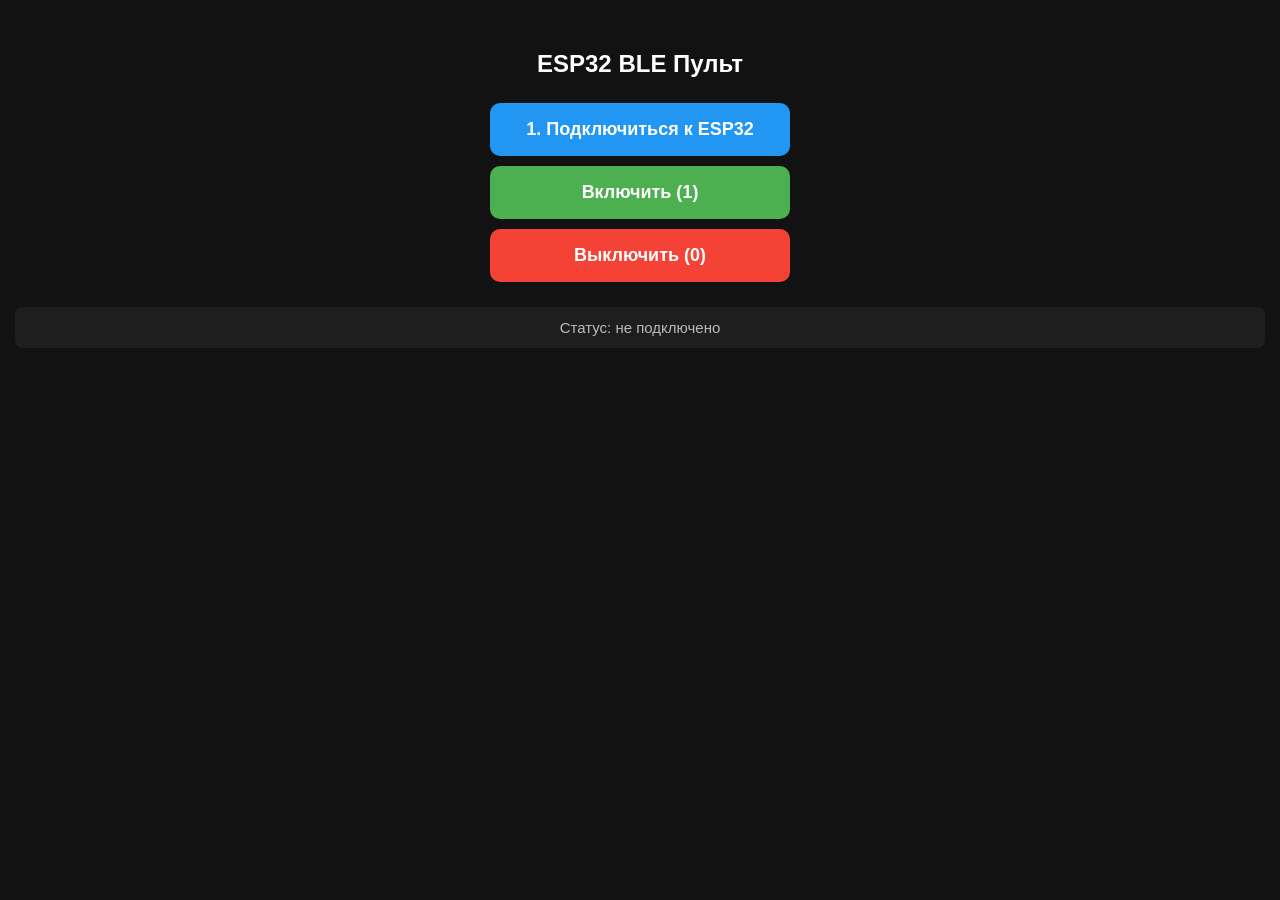
==== index.html @ 2c2a9bb5 "Create index.html" ====
<!DOCTYPE html>
<html lang="ru">
<head>
  <meta charset="UTF-8">
  <meta name="viewport" content="width=device-width, initial-scale=1.0">
  <title>ESP32 Пульт</title>
  <link rel="manifest" href="manifest.json">
  <meta name="theme-color" content="#121212">
  <style>
    body { font-family: sans-serif; text-align: center; padding: 30px 15px; background: #121212; color: #fff; margin: 0; }
    h2 { margin-bottom: 25px; }
    button { width: 85%; max-width: 300px; padding: 16px; font-size: 18px; margin: 10px auto; display: block; border-radius: 10px; border: none; cursor: pointer; font-weight: bold; }
    .connect { background: #2196F3; color: white; }
    .on { background: #4CAF50; color: white; }
    .off { background: #f44336; color: white; }
    #status { margin-top: 25px; padding: 12px; background: #1e1e1e; border-radius: 8px; color: #bbb; font-size: 15px; }
  </style>
</head>
<body>
  <h2>ESP32 BLE Пульт</h2>
  
  <button class="connect" onclick="connectBLE()">1. Подключиться к ESP32</button>
  <button class="on" onclick="sendCommand(1)">Включить (1)</button>
  <button class="off" onclick="sendCommand(0)">Выключить (0)</button>
  
  <div id="status">Статус: не подключено</div>

  <script>
    // Регистрация Service Worker для работы без интернета
    if ('serviceWorker' in navigator) {
      navigator.serviceWorker.register('sw.js');
    }

    const SERVICE_UUID = "4fafc201-1fb5-459e-8fcc-c5c9c331914b";
    const CHAR_UUID    = "beb5483e-36e1-4688-b7f5-ea07361b26a8";
    let bleCharacteristic = null;

    async function connectBLE() {
      const statusEl = document.getElementById('status');
      try {
        statusEl.innerText = "Поиск ESP32 (ждите до 15-20 сек)...";
        const device = await navigator.bluetooth.requestDevice({
          filters: [{ services: [SERVICE_UUID] }]
        });
        
        statusEl.innerText = "Подключение...";
        const server = await device.gatt.connect();
        const service = await server.getPrimaryService(SERVICE_UUID);
        bleCharacteristic = await service.getCharacteristic(CHAR_UUID);
        
        statusEl.innerText = "Подключено! Сон ESP32 отменен.";
        
        device.addEventListener('gattserverdisconnected', () => {
          statusEl.innerText = "Отключено (ESP32 ушла в цикл сна)";
          bleCharacteristic = null;
        });
      } catch (error) {
        statusEl.innerText = "Ошибка: " + error.message;
      }
    }

    async function sendCommand(val) {
      if (!bleCharacteristic) {
        alert("Сначала нажмите «Подключиться к ESP32»!");
        return;
      }
      try {
        await bleCharacteristic.writeValue(new Uint8Array([val]));
        document.getElementById('status').innerText = "Отправлена команда: " + val;
      } catch (error) {
        document.getElementById('status').innerText = "Ошибка отправки: " + error.message;
      }
    }
  </script>
</body>
</html>
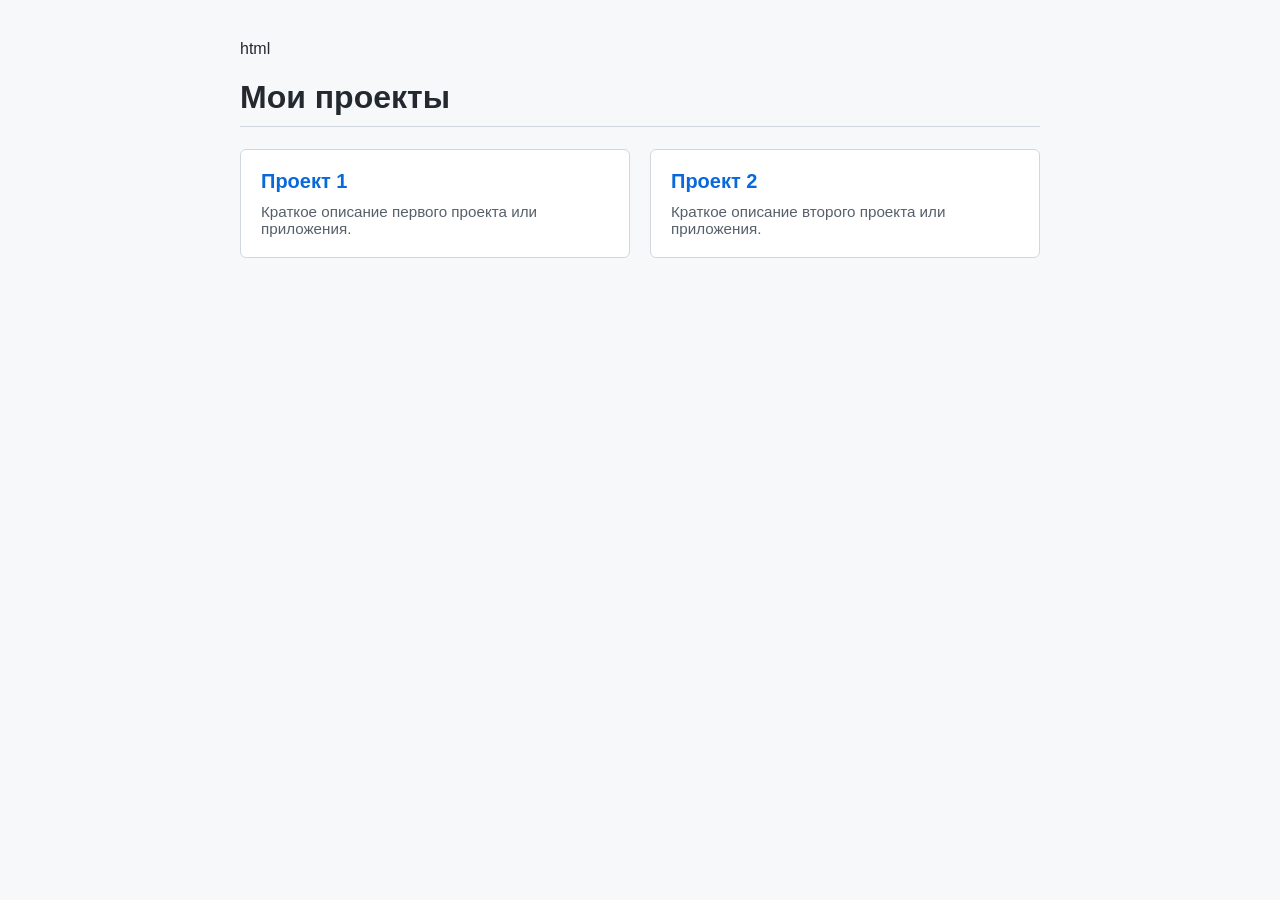
==== commit dd7762eb: "Update index.html" ====
--- a/index.html
+++ b/index.html
@@ -1,76 +1,71 @@
+html
 <!DOCTYPE html>
 <html lang="ru">
 <head>
   <meta charset="UTF-8">
   <meta name="viewport" content="width=device-width, initial-scale=1.0">
-  <title>ESP32 Пульт</title>
-  <link rel="manifest" href="manifest.json">
-  <meta name="theme-color" content="#121212">
+  <title>Мои проекты</title>
   <style>
-    body { font-family: sans-serif; text-align: center; padding: 30px 15px; background: #121212; color: #fff; margin: 0; }
-    h2 { margin-bottom: 25px; }
-    button { width: 85%; max-width: 300px; padding: 16px; font-size: 18px; margin: 10px auto; display: block; border-radius: 10px; border: none; cursor: pointer; font-weight: bold; }
-    .connect { background: #2196F3; color: white; }
-    .on { background: #4CAF50; color: white; }
-    .off { background: #f44336; color: white; }
-    #status { margin-top: 25px; padding: 12px; background: #1e1e1e; border-radius: 8px; color: #bbb; font-size: 15px; }
+    body {
+      font-family: -apple-system, BlinkMacSystemFont, "Segoe UI", Roboto, sans-serif;
+      max-width: 800px;
+      margin: 40px auto;
+      padding: 0 20px;
+      background-color: #f6f8fa;
+      color: #24292f;
+    }
+    h1 {
+      border-bottom: 1px solid #d0d7de;
+      padding-bottom: 10px;
+    }
+    .grid {
+      display: grid;
+      grid-template-columns: repeat(auto-fit, minmax(250px, 1fr));
+      gap: 20px;
+      margin-top: 20px;
+    }
+    .card {
+      background: #ffffff;
+      border: 1px solid #d0d7de;
+      border-radius: 6px;
+      padding: 20px;
+      text-decoration: none;
+      color: inherit;
+      transition: transform 0.15s ease, box-shadow 0.15s ease;
+    }
+    .card:hover {
+      transform: translateY(-2px);
+      box-shadow: 0 4px 12px rgba(0, 0, 0, 0.08);
+      border-color: #0969da;
+    }
+    .card h2 {
+      margin: 0 0 10px 0;
+      color: #0969da;
+      font-size: 1.25rem;
+    }
+    .card p {
+      margin: 0;
+      color: #57606a;
+      font-size: 0.95rem;
+    }
   </style>
 </head>
 <body>
-  <h2>ESP32 BLE Пульт</h2>
+
+  <h1>Мои проекты</h1>
   
-  <button class="connect" onclick="connectBLE()">1. Подключиться к ESP32</button>
-  <button class="on" onclick="sendCommand(1)">Включить (1)</button>
-  <button class="off" onclick="sendCommand(0)">Выключить (0)</button>
-  
-  <div id="status">Статус: не подключено</div>
+  <div class="grid">
+    <!-- Обратите внимание на относительные ссылки без слеша в начале -->
+    <a href="./subfolder1/" class="card">
+      <h2>Проект 1</h2>
+      <p>Краткое описание первого проекта или приложения.</p>
+    </a>
 
-  <script>
-    // Регистрация Service Worker для работы без интернета
-    if ('serviceWorker' in navigator) {
-      navigator.serviceWorker.register('sw.js');
-    }
+    <a href="./project-2/" class="card">
+      <h2>Проект 2</h2>
+      <p>Краткое описание второго проекта или приложения.</p>
+    </a>
+  </div>
 
-    const SERVICE_UUID = "4fafc201-1fb5-459e-8fcc-c5c9c331914b";
-    const CHAR_UUID    = "beb5483e-36e1-4688-b7f5-ea07361b26a8";
-    let bleCharacteristic = null;
-
-    async function connectBLE() {
-      const statusEl = document.getElementById('status');
-      try {
-        statusEl.innerText = "Поиск ESP32 (ждите до 15-20 сек)...";
-        const device = await navigator.bluetooth.requestDevice({
-          filters: [{ services: [SERVICE_UUID] }]
-        });
-        
-        statusEl.innerText = "Подключение...";
-        const server = await device.gatt.connect();
-        const service = await server.getPrimaryService(SERVICE_UUID);
-        bleCharacteristic = await service.getCharacteristic(CHAR_UUID);
-        
-        statusEl.innerText = "Подключено! Сон ESP32 отменен.";
-        
-        device.addEventListener('gattserverdisconnected', () => {
-          statusEl.innerText = "Отключено (ESP32 ушла в цикл сна)";
-          bleCharacteristic = null;
-        });
-      } catch (error) {
-        statusEl.innerText = "Ошибка: " + error.message;
-      }
-    }
-
-    async function sendCommand(val) {
-      if (!bleCharacteristic) {
-        alert("Сначала нажмите «Подключиться к ESP32»!");
-        return;
-      }
-      try {
-        await bleCharacteristic.writeValue(new Uint8Array([val]));
-        document.getElementById('status').innerText = "Отправлена команда: " + val;
-      } catch (error) {
-        document.getElementById('status').innerText = "Ошибка отправки: " + error.message;
-      }
-    }
-  </script>
 </body>
 </html>
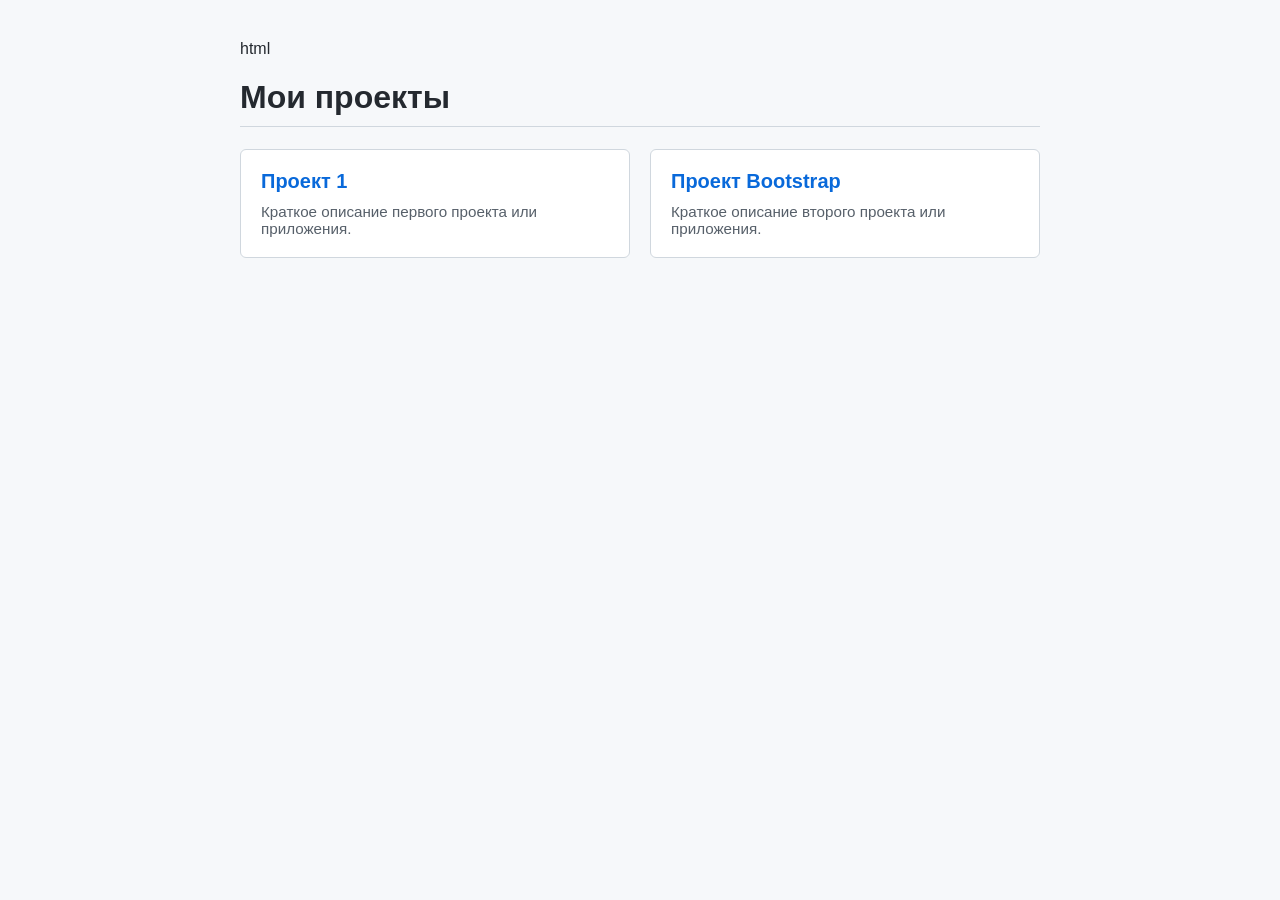
==== commit 8e7e95a2: "Update index.html" ====
--- a/index.html
+++ b/index.html
@@ -56,13 +56,13 @@
   
   <div class="grid">
     <!-- Обратите внимание на относительные ссылки без слеша в начале -->
-    <a href="./subfolder1/" class="card">
+    <a href="./subfolder/" class="card">
       <h2>Проект 1</h2>
       <p>Краткое описание первого проекта или приложения.</p>
     </a>
 
-    <a href="./project-2/" class="card">
-      <h2>Проект 2</h2>
+    <a href="./project1/" class="card">
+      <h2>Проект Bootstrap</h2>
       <p>Краткое описание второго проекта или приложения.</p>
     </a>
   </div>
